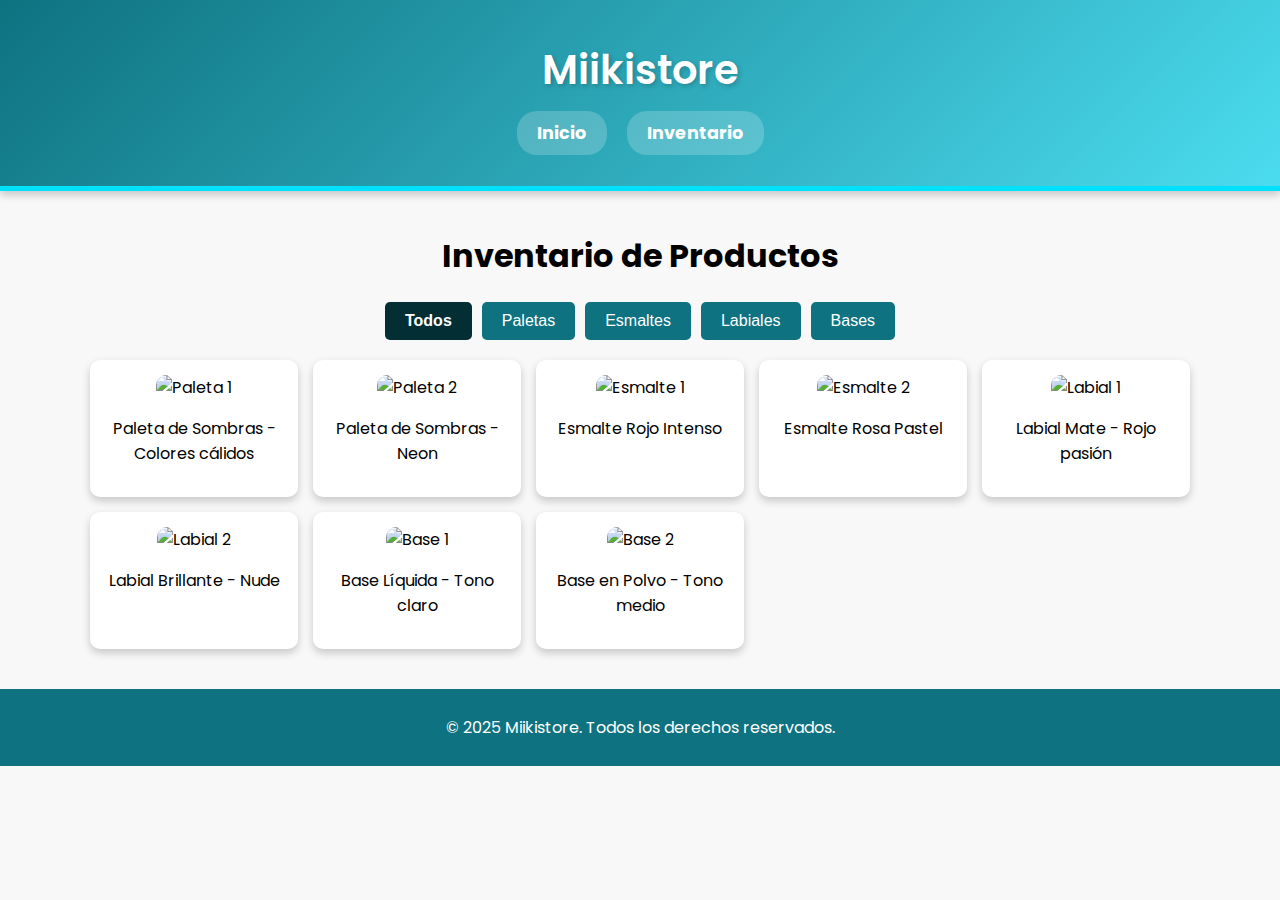
==== inventario.html @ 612a1b64 "1.0" ====
<!DOCTYPE html>
<html lang="es">
<head>
    <meta charset="UTF-8">
    <meta name="viewport" content="width=device-width, initial-scale=1.0">
    <title>Miikistore - Inventario</title>
    <link rel="stylesheet" href="css/body.css">
    <link rel="stylesheet" href="css/inventario.css">
    <link rel="preconnect" href="https://fonts.googleapis.com">
    <link rel="preconnect" href="https://fonts.gstatic.com" crossorigin>
    <link href="https://fonts.googleapis.com/css2?family=Poppins:wght@300;400;600&display=swap" rel="stylesheet">
</head>
<body>
        <header class="header">
            <div class="header-content">
                <h1>Miikistore</h1>
                <nav>
                    <ul>
                        <li><a href="index.html">Inicio</a></li>
                        <li><a href="inventario.html">Inventario</a></li>
                    </ul>
                </nav>
            </div>
        </header>
    
        <main>
            <h1>Inventario de Productos</h1>
                <div class="filtros">
                <button class="filtro activo" data-categoria="todos">Todos</button>
                <button class="filtro" data-categoria="paletas">Paletas</button>
                <button class="filtro" data-categoria="esmaltes">Esmaltes</button>
                <button class="filtro" data-categoria="labiales">Labiales</button>
                <button class="filtro" data-categoria="bases">Bases</button>
            </div>
    
            <div class="productos">
                <!-- Paletas -->
                <div class="producto paletas">
                    <img src="img/paleta1.jpg" alt="Paleta 1">
                    <p>Paleta de Sombras - Colores cálidos</p>
                </div>
                <div class="producto paletas">
                    <img src="img/paleta2.jpg" alt="Paleta 2">
                    <p>Paleta de Sombras - Neon</p>
                </div>
                
                <!-- Esmaltes -->
                <div class="producto esmaltes">
                    <img src="img/esmalte1.jpg" alt="Esmalte 1">
                    <p>Esmalte Rojo Intenso</p>
                </div>
                <div class="producto esmaltes">
                    <img src="img/esmalte2.jpg" alt="Esmalte 2">
                    <p>Esmalte Rosa Pastel</p>
                </div>
                
                <!-- labiales -->
                <div class="producto labiales">
                    <img src="img/labial1.jpg" alt="Labial 1">
                    <p>Labial Mate - Rojo pasión</p>
                </div>
                <div class="producto labiales">
                    <img src="img/labial2.jpg" alt="Labial 2">
                    <p>Labial Brillante - Nude</p>
                </div>
                
                <!-- Bases -->
                <div class="producto bases">
                    <img src="img/base1.jpg" alt="Base 1">
                    <p>Base Líquida - Tono claro</p>
                </div>
                <div class="producto bases">
                    <img src="img/base2.jpg" alt="Base 2">
                    <p>Base en Polvo - Tono medio</p>
                </div>
            </div>
        </main>
    
        <footer>
            <p>&copy; 2025 Miikistore. Todos los derechos reservados.</p>
        </footer>
    
        <script src="js/inventario.js"></script>
    </body>
    </html>
---- css/body.css ----
/* Estilos generales */
body {
    font-family: 'Poppins', sans-serif;
    margin: 0;
    padding: 0;
    background-color: #f8f8f8;
    text-align: center;
}

/* header */

.header {
    background: linear-gradient(135deg, #0e7280, #4bdcef);
    color: white;
    text-align: center;
    padding: 40px 20px;
    border-bottom: 5px solid #00e1ff;
    box-shadow: 0px 4px 8px rgba(0, 0, 0, 0.2);
    position: relative;
}

.header-content h1 {
    font-size: 2.5rem;
    font-weight: 600;
    margin: 0;
    text-shadow: 2px 2px 5px rgba(0, 0, 0, 0.2);
}

.header-content p {
    font-size: 1.2rem;
    font-weight: 300;
    margin: 10px 0 0;
}

nav ul {
    list-style: none;
    padding: 0;
    margin: 20px 0 0;
    display: flex;
    justify-content: center;
    gap: 20px;
}

nav ul li {
    display: inline;
}

nav ul li a {
    color: white;
    text-decoration: none;
    font-weight: bold;
    font-size: 1.1rem;
    padding: 10px 20px;
    background: rgba(255, 255, 255, 0.2);
    border-radius: 20px;
    transition: all 0.3s ease-in-out;
}

nav ul li a:hover {
    background: rgba(255, 255, 255, 0.4);
    transform: scale(1.1);
}

/* Sobre Nosotros */

.sobre-nosotros {
    display: flex;
    align-items: center;
    justify-content: center;
    gap: 20px;
    max-width: 900px;
    margin: 40px auto;
    background: #fff;
    padding: 30px;
    border-radius: 10px;
    box-shadow: 0px 4px 10px rgba(0, 0, 0, 0.2);
}

.sobre-nosotros img {
    width: 300px;
    border-radius: 10px;
    object-fit: cover;
}

.texto-nosotros {
    flex: 1;
    font-size: 1.1rem;
    color: #444;
    line-height: 1.6;
}

.presentacion h2 {
    text-align: center;
    font-size: 2rem;
    color: #0e7280;
    margin-bottom: 20px;
}

@media (max-width: 768px) {
    .sobre-nosotros {
        flex-direction: column;
        text-align: center;
    }

    .sobre-nosotros img {
        width: 100%;
        max-width: 350px;
    }
}


/* Carrusel de imágenes */
.carousel {
    max-width: 400px;
    margin: auto;
    overflow: hidden;
    position: relative;
    border-radius: 10px;
    box-shadow: 0px 4px 10px rgba(0, 0, 0, 0.2);
}

.carousel-container {
    display: flex;
    transition: transform 0.5s ease-in-out;
}

.carousel img {
    width: 100%;
    border-radius: 10px;
}


/* contactanos */
.contacto {
    text-align: center;
    padding: 40px 20px;
    background: #ffffff;
    border-top: 5px solid #ffffff;
}

.contacto h2 {
    font-size: 2rem;
    color: #0e7280;
    margin-bottom: 10px;
}

.contacto p {
    font-size: 1.2rem;
    color: #444;
    margin-bottom: 20px;
}

.btn-contacto {
    display: inline-block;
    padding: 12px 25px;
    font-size: 1.1rem;
    color: white;
    background: #25d366;
    border-radius: 25px;
    text-decoration: none;
    font-weight: bold;
    transition: all 0.3s ease-in-out;
}

.btn-contacto:hover {
    background: #1ebe5d;
    transform: scale(1.1);
}



/* Footer */
footer {
    margin-top: 20px;
    padding: 10px;
    background: #0e7280;
    color: white;
}
---- css/inventario.css ----
main {
    max-width: 1100px;
    margin: auto;
    padding: 20px;
    text-align: center;
}


.filtros {
    display: flex;
    justify-content: center;
    flex-wrap: wrap; 
    gap: 10px;
    margin-bottom: 20px;
}

.filtro {
    padding: 10px 20px;
    font-size: 1rem;
    background: #0e7280;
    color: white;
    border: none;
    border-radius: 5px;
    cursor: pointer;
    transition: all 0.3s ease;
}

.filtro.activo {
    background: #022e34;
    font-weight: bold;
}

.filtro:hover {
    background: #033238;
}

.productos {
    display: grid;
    grid-template-columns: repeat(auto-fit, minmax(200px, 1fr)); 
    gap: 15px;
}

.producto {
    background: white;
    padding: 15px;
    border-radius: 10px;
    box-shadow: 0 4px 8px rgba(0, 0, 0, 0.2);
    text-align: center;
    transition: transform 0.3s ease;
}

.producto:hover {
    transform: scale(1.05); 
}

.producto img {
    width: 100%;
    border-radius: 10px;
    max-height: 180px;
    object-fit: cover;
}


@media (max-width: 900px) {
    .productos {
        grid-template-columns: repeat(2, 1fr); 
    }
}


@media (max-width: 600px) {
    .productos {
        grid-template-columns: repeat(1, 1fr); 
    }

    .filtros {
        flex-direction: column; 
        align-items: center;
    }

    .filtro {
        width: 80%;
        text-align: center;
    }
}
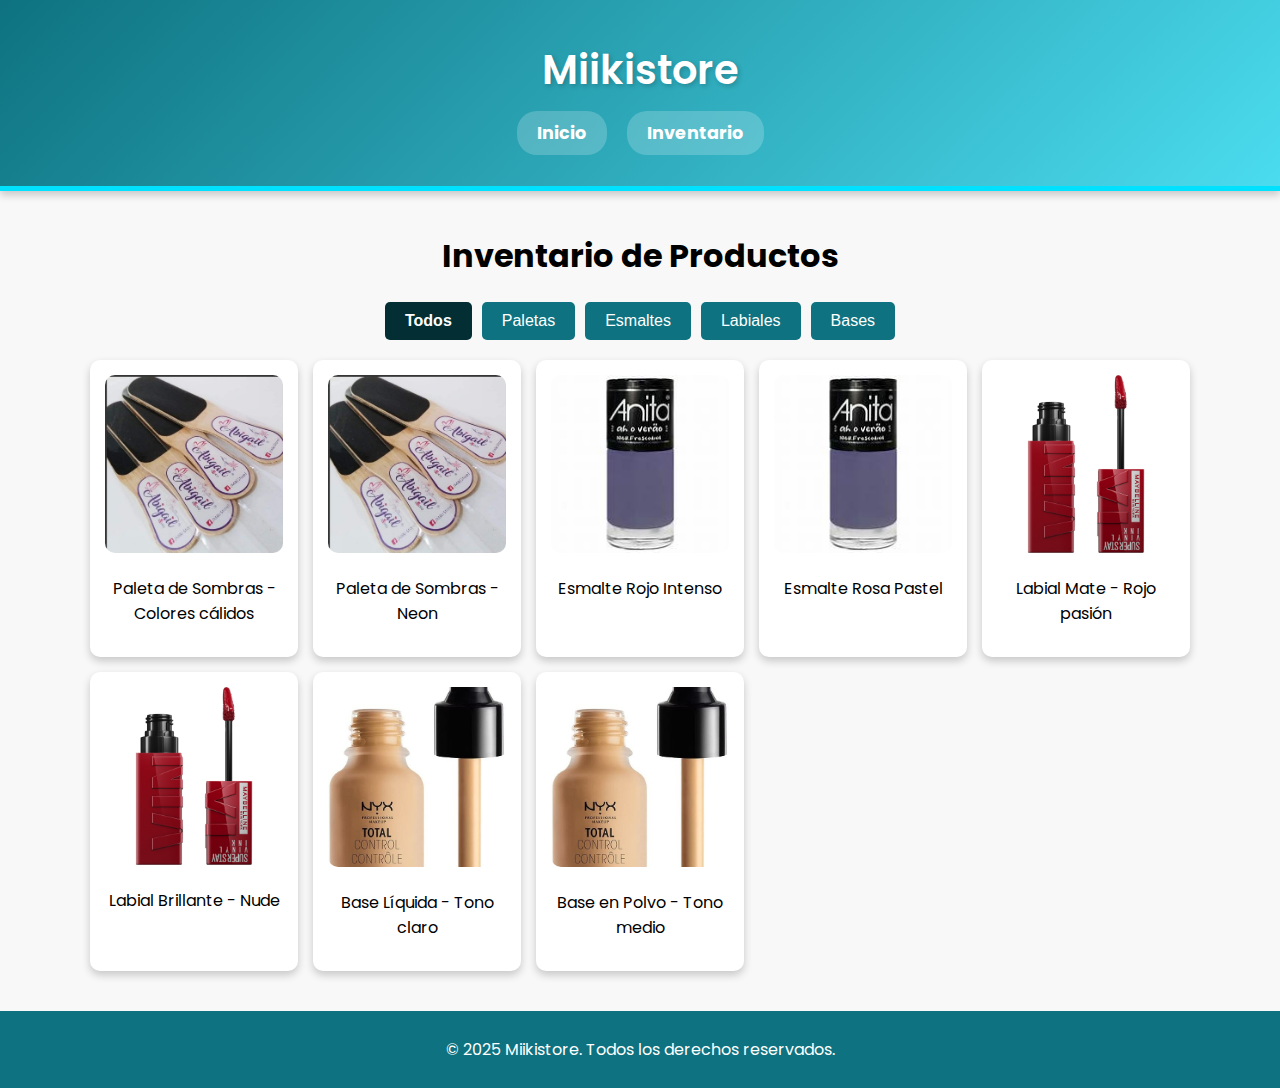
==== commit 247663bc: "1.1" ====
--- a/inventario.html
+++ b/inventario.html
@@ -36,41 +36,41 @@
             <div class="productos">
                 <!-- Paletas -->
                 <div class="producto paletas">
-                    <img src="img/paleta1.jpg" alt="Paleta 1">
+                    <img src="img/paleta.png" alt="Paleta 1">
                     <p>Paleta de Sombras - Colores cálidos</p>
                 </div>
                 <div class="producto paletas">
-                    <img src="img/paleta2.jpg" alt="Paleta 2">
+                    <img src="img/paleta.png" alt="Paleta 2">
                     <p>Paleta de Sombras - Neon</p>
                 </div>
                 
                 <!-- Esmaltes -->
                 <div class="producto esmaltes">
-                    <img src="img/esmalte1.jpg" alt="Esmalte 1">
+                    <img src="img/esmalte 1.jpeg" alt="Esmalte 1">
                     <p>Esmalte Rojo Intenso</p>
                 </div>
                 <div class="producto esmaltes">
-                    <img src="img/esmalte2.jpg" alt="Esmalte 2">
+                    <img src="img/esmalte 1.jpeg" alt="Esmalte 2">
                     <p>Esmalte Rosa Pastel</p>
                 </div>
                 
                 <!-- labiales -->
                 <div class="producto labiales">
-                    <img src="img/labial1.jpg" alt="Labial 1">
+                    <img src="/img/labial.jpg" alt="Labial 1">
                     <p>Labial Mate - Rojo pasión</p>
                 </div>
                 <div class="producto labiales">
-                    <img src="img/labial2.jpg" alt="Labial 2">
+                    <img src="/img/labial.jpg" alt="Labial 2">
                     <p>Labial Brillante - Nude</p>
                 </div>
                 
                 <!-- Bases -->
                 <div class="producto bases">
-                    <img src="img/base1.jpg" alt="Base 1">
+                    <img src="img/base.jpg" alt="Base 1">
                     <p>Base Líquida - Tono claro</p>
                 </div>
                 <div class="producto bases">
-                    <img src="img/base2.jpg" alt="Base 2">
+                    <img src="img/base.jpg" alt="Base 2">
                     <p>Base en Polvo - Tono medio</p>
                 </div>
             </div>
--- a/css/body.css
+++ b/css/body.css
@@ -1,4 +1,3 @@
-/* Estilos generales */
 body {
     font-family: 'Poppins', sans-serif;
     margin: 0;
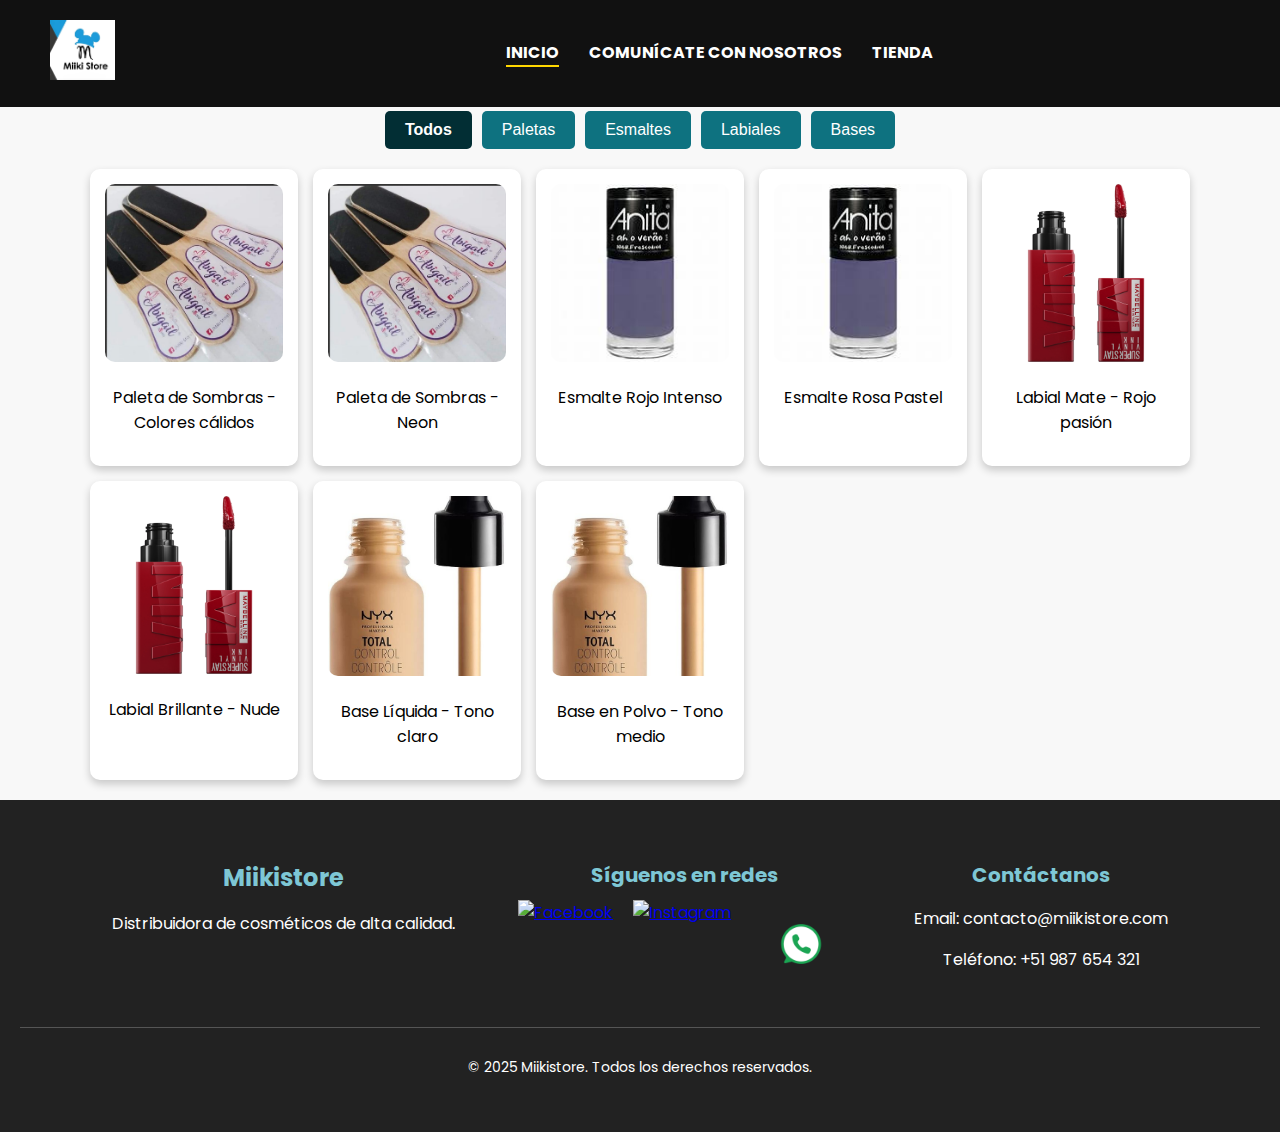
==== commit 95611047: "1.2" ====
--- a/inventario.html
+++ b/inventario.html
@@ -11,17 +11,23 @@
     <link href="https://fonts.googleapis.com/css2?family=Poppins:wght@300;400;600&display=swap" rel="stylesheet">
 </head>
 <body>
-        <header class="header">
-            <div class="header-content">
-                <h1>Miikistore</h1>
-                <nav>
-                    <ul>
-                        <li><a href="index.html">Inicio</a></li>
-                        <li><a href="inventario.html">Inventario</a></li>
-                    </ul>
-                </nav>
-            </div>
-        </header>
+    <header class="navbar" id="navbar">
+        <div class="logo">
+            <img src="img/Logo.jpg" alt="Miikistore">
+        </div>
+        <nav>
+            <ul class="nav-links">
+                <li><a href="index.html" class="active">INICIO</a></li>
+                <li><a href="contacto.html">COMUNÍCATE CON NOSOTROS</a></li>
+                <li><a href="inventario.html">TIENDA</a></li>
+            </ul>
+        </nav>
+        <div class="icons">
+            <a href="#"><i class="fas fa-search"></i></a>
+            <a href="#"><i class="fas fa-shopping-cart"></i><span class="cart-badge">1</span></a>
+            <a href="#"><i class="fas fa-user"></i></a>
+        </div>
+    </header>
     
         <main>
             <h1>Inventario de Productos</h1>
@@ -76,9 +82,34 @@
             </div>
         </main>
     
-        <footer>
-            <p>&copy; 2025 Miikistore. Todos los derechos reservados.</p>
+        <footer class="footer">
+            <div class="footer-content">
+                <div class="footer-logo">
+                    <h2>Miikistore</h2>
+                    <p>Distribuidora de cosméticos de alta calidad.</p>
+                </div>
+                
+                <div class="footer-social">
+                    <h3>Síguenos en redes</h3>
+                    <div class="social-icons">
+                        <a href="https://www.facebook.com/" target="_blank"><img src="img/facebook.png" alt="Facebook"></a>
+                        <a href="https://www.instagram.com/" target="_blank"><img src="img/instagram.png" alt="Instagram"></a>
+                        <a href="https://wa.me/1234567890" target="_blank"><img src="img/whatsapp.png" alt="WhatsApp"></a>
+                    </div>
+                </div>
+        
+                <div class="footer-contacto">
+                    <h3>Contáctanos</h3>
+                    <p>Email: contacto@miikistore.com</p>
+                    <p>Teléfono: +51 987 654 321</p>
+                </div>
+            </div>
+        
+            <div class="footer-bottom">
+                <p>&copy; 2025 Miikistore. Todos los derechos reservados.</p>
+            </div>
         </footer>
+        
     
         <script src="js/inventario.js"></script>
     </body>
--- a/css/body.css
+++ b/css/body.css
@@ -31,34 +31,223 @@
     margin: 10px 0 0;
 }
 
-nav ul {
+/* Estilos base del navbar */
+.navbar {
+    display: flex;
+    justify-content: space-between;
+    align-items: center;
+    background: #111;
+    padding: 20px 50px;
+    position: fixed;
+    top: 0;
+    width: 100%;
+    transition: all 0.3s ease;
+    z-index: 1000;
+}
+
+/* Encoge el navbar al hacer scroll */
+.navbar.shrink {
+    padding: 10px 50px;
+    background: #000;
+}
+
+/* Logo */
+.logo img {
+    height: 60px;
+    transition: height 0.3s ease;
+}
+
+.navbar.shrink .logo img {
+    height: 45px;
+}
+
+/* Estilos de los links */
+.nav-links {
     list-style: none;
-    padding: 0;
-    margin: 20px 0 0;
+    display: flex;
+    gap: 30px;
+}
+
+.nav-links li a {
+    color: white;
+    text-decoration: none;
+    font-size: 16px;
+    font-weight: bold;
+    position: relative;
+}
+
+/* Subrayado al hacer hover */
+.nav-links li a::after {
+    content: "";
+    display: block;
+    width: 0;
+    height: 2px;
+    background: gold;
+    transition: width 0.3s;
+}
+
+.nav-links li a:hover::after,
+.nav-links li a.active::after {
+    width: 100%;
+}
+
+/* Íconos */
+.icons {
+    display: flex;
+    gap: 15px;
+}
+
+.icons a {
+    color: white;
+    font-size: 20px;
+}
+
+/* Carrito con número */
+.cart-badge {
+    background: red;
+    color: white;
+    font-size: 12px;
+    border-radius: 50%;
+    padding: 2px 6px;
+    position: relative;
+    top: -10px;
+    left: -5px;
+}
+
+/* Responsive */
+@media (max-width: 768px) {
+    .navbar {
+        flex-direction: column;
+        align-items: center;
+    }
+    .nav-links {
+        flex-direction: column;
+        text-align: center;
+        gap: 15px;
+    }
+    .icons {
+        margin-top: 10px;
+    }
+}
+
+/* Estilo del Hero */
+.hero {
+    position: relative;
+    width: 100%;
+    height: 100vh; /* Ajusta según lo que necesites */
     display: flex;
     justify-content: center;
-    gap: 20px;
-}
-
-nav ul li {
-    display: inline;
-}
-
-nav ul li a {
-    color: white;
+    align-items: center;
+    color: white;
+    text-align: center;
+    overflow: hidden;
+}
+
+/* Video de fondo */
+.hero-video {
+    position: absolute;
+    top: 50%;
+    left: 50%;
+    transform: translate(-50%, -50%);
+    width: 100%;
+    height: 100%;
+    object-fit: cover;
+    z-index: -1;
+}
+
+/* Overlay oscuro para mejorar la visibilidad del texto */
+.hero-overlay {
+    position: absolute;
+    top: 0;
+    left: 0;
+    width: 100%;
+    height: 100%;
+    background: rgba(0, 0, 0, 0.5); /* Ajusta la opacidad si es necesario */
+    z-index: 0;
+}
+
+/* Contenido del Hero */
+.hero-content {
+    position: relative;
+    z-index: 1;
+    text-align: center;
+}
+
+.hero-content h2 {
+    font-size: 2.5rem;
+    font-style: italic;
+    font-family: "Poppins", cursive;
+}
+
+.btn-hero {
+    display: inline-block;
+    margin-top: 15px;
+    background: rgb(255, 255, 255);
+    color: black;
+    padding: 12px 25px;
+    font-size: 18px;
+    font-weight: bold;
     text-decoration: none;
-    font-weight: bold;
-    font-size: 1.1rem;
-    padding: 10px 20px;
-    background: rgba(255, 255, 255, 0.2);
-    border-radius: 20px;
-    transition: all 0.3s ease-in-out;
-}
-
-nav ul li a:hover {
-    background: rgba(255, 255, 255, 0.4);
-    transform: scale(1.1);
-}
+    border-radius: 5px;
+    transition: 0.3s;
+}
+
+.btn-hero:hover {
+    background: #796832;
+}
+
+/* Responsive */
+@media (max-width: 768px) {
+    .hero {
+        height: 60vh;
+    }
+
+    .hero-content h2 {
+        font-size: 2rem;
+    }
+
+    .btn-hero {
+        font-size: 16px;
+        padding: 10px 20px;
+    }
+}
+
+
+/* Responsive */
+@media (max-width: 768px) {
+    .hero-content {
+        flex-direction: column;
+        text-align: center;
+        gap: 20px;
+    }
+
+    .hero-video {
+        max-width: 250px;
+    }
+
+    .hero-text h2 {
+        font-size: 1.5rem;
+    }
+}
+
+
+/* Responsive */
+@media (max-width: 768px) {
+    .hero-content {
+        flex-direction: column;
+        text-align: center;
+        gap: 20px;
+    }
+
+    .hero-logo {
+        max-width: 250px;
+    }
+
+    .hero-text h2 {
+        font-size: 1.5rem;
+    }
+}
+
 
 /* Sobre Nosotros */
 
@@ -169,9 +358,56 @@
 
 
 /* Footer */
-footer {
+.footer {
+    background: #222;
+    color: white;
+    padding: 40px 20px;
+    text-align: center;
+}
+
+.footer-content {
+    display: flex;
+    justify-content: space-around;
+    flex-wrap: wrap;
+    max-width: 1100px;
+    margin: auto;
+    gap: 20px;
+}
+
+.footer-logo h2 {
+    margin-bottom: 10px;
+    font-size: 24px;
+    color: #7ec7d5;
+}
+
+.footer-social h3, .footer-contacto h3 {
+    font-size: 20px;
+    margin-bottom: 10px;
+    color: #7ec7d5;
+}
+
+.social-icons {
+    display: flex;
+    justify-content: center;
+    gap: 20px; /* Espacio entre íconos */
+}
+
+.social-icons a img {
+    width: 100px; /* Aumenta el tamaño */
+    height: 100px;
+    transition: transform 0.3s ease, filter 0.3s ease;
+}
+
+/* Efecto al pasar el mouse */
+.social-icons a img:hover {
+    transform: scale(1.3); /* Crece al 130% */
+    filter: brightness(1.2); /* Se ilumina un poco */
+}
+
+
+.footer-bottom {
     margin-top: 20px;
-    padding: 10px;
-    background: #0e7280;
-    color: white;
-}
+    padding-top: 15px;
+    border-top: 1px solid #555;
+    font-size: 14px;
+}
